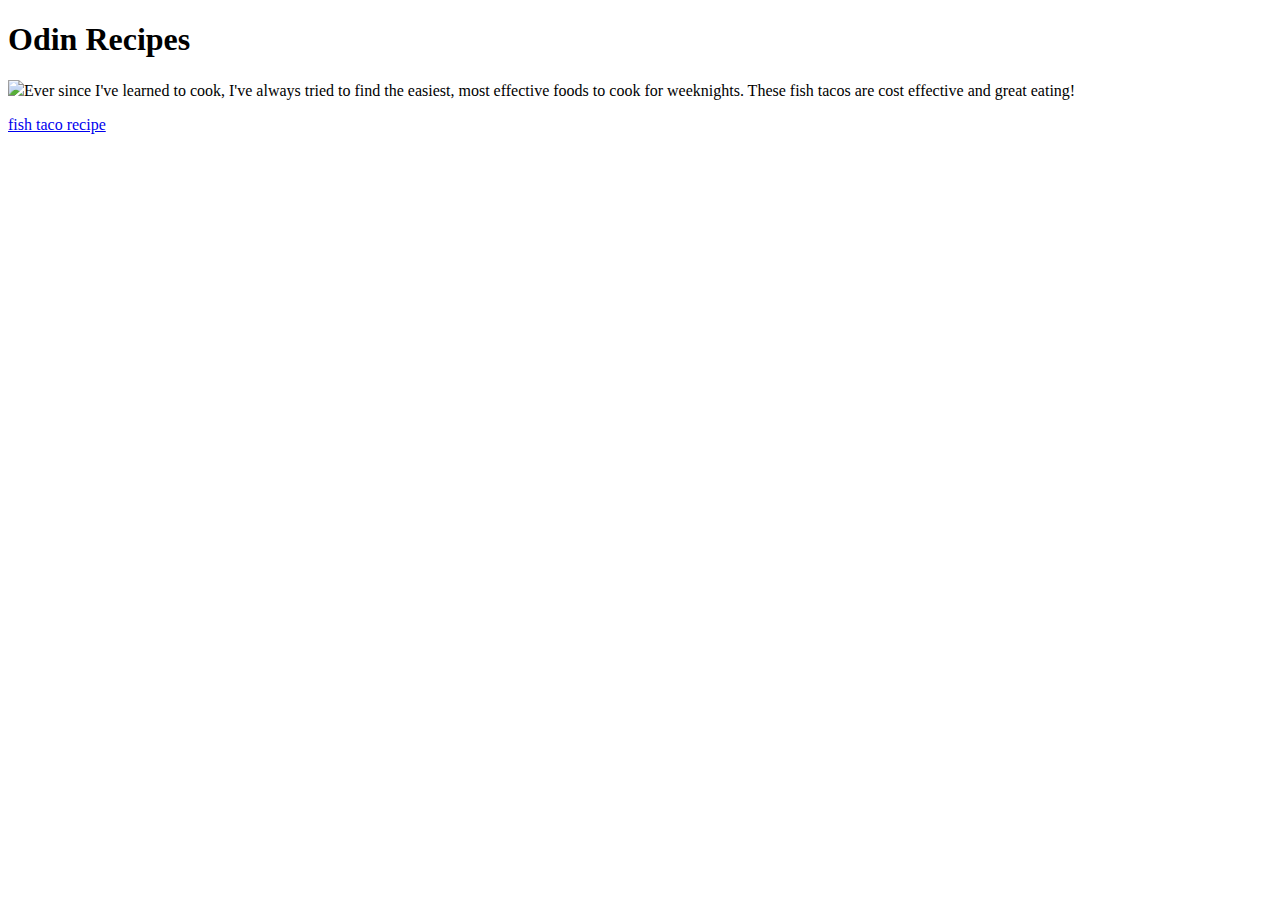
==== recipes/index.html @ d348a6e5 "fixing mess ups" ====
<!DOCTYPE html>
  <html lang="en"
    <head>
        <meta charset="UTF-8"
        <body>
            <title>Tasty Fish Tacos</title>
            
            <h1>Odin Recipes</h1>
            <img src="image.jpg/fishtaco.jpeg"
            <p>Ever since I've learned to cook, I've always tried to find the easiest, most effective foods to cook for weeknights. These fish tacos are cost effective 
                and great eating!</p>
                <a href="recipes/fish-tacos.html">fish taco recipe</a>
         </body>
    </head>
</html>
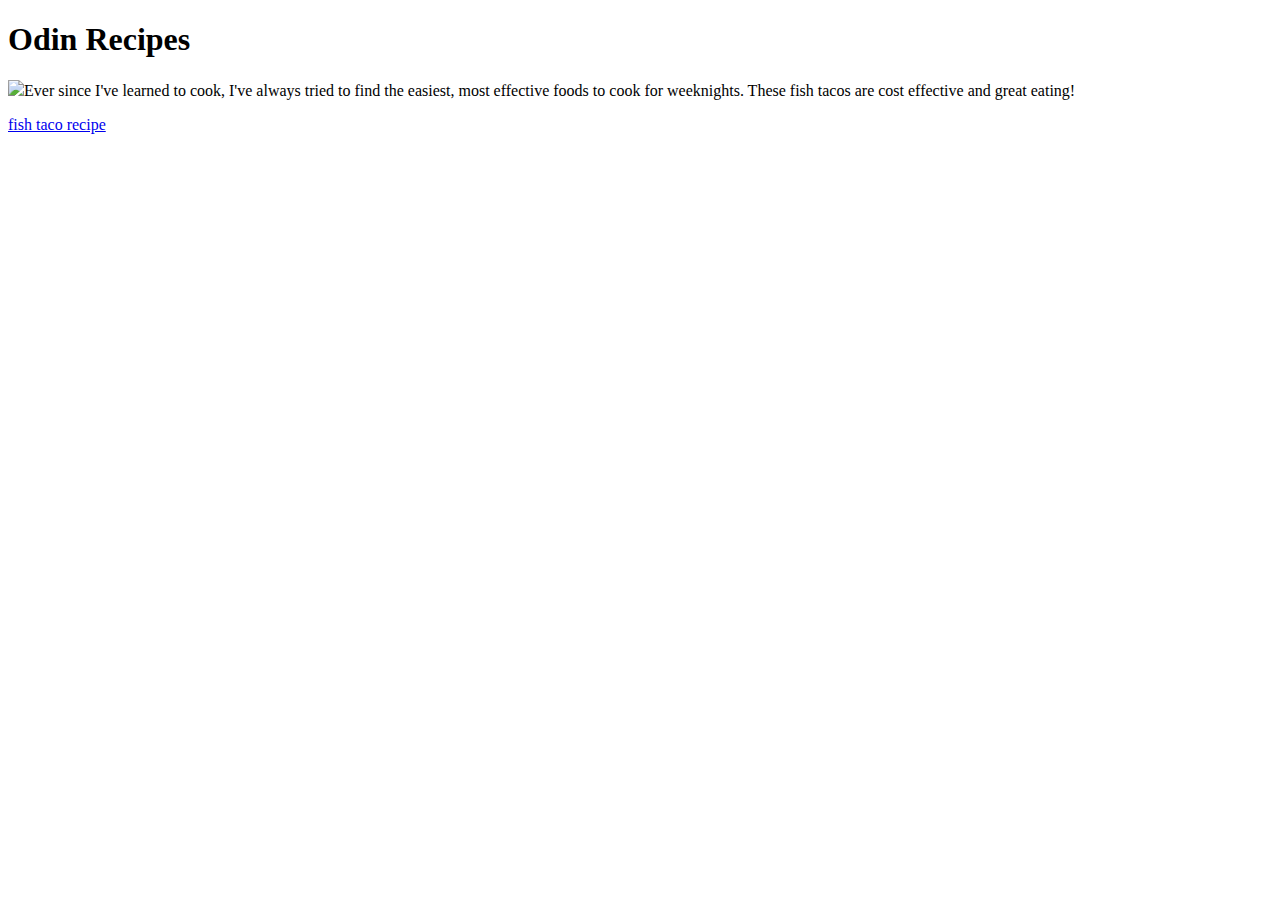
==== commit 1c5391eb: "push to fix modded file attempt 1" ====
--- a/recipes/index.html
+++ b/recipes/index.html
@@ -9,7 +9,7 @@
             <img src="image.jpg/fishtaco.jpeg"
             <p>Ever since I've learned to cook, I've always tried to find the easiest, most effective foods to cook for weeknights. These fish tacos are cost effective 
                 and great eating!</p>
-                <a href="recipes/fish-tacos.html">fish taco recipe</a>
+                <a href="../fish-tacos.html">fish taco recipe</a>
          </body>
     </head>
 </html>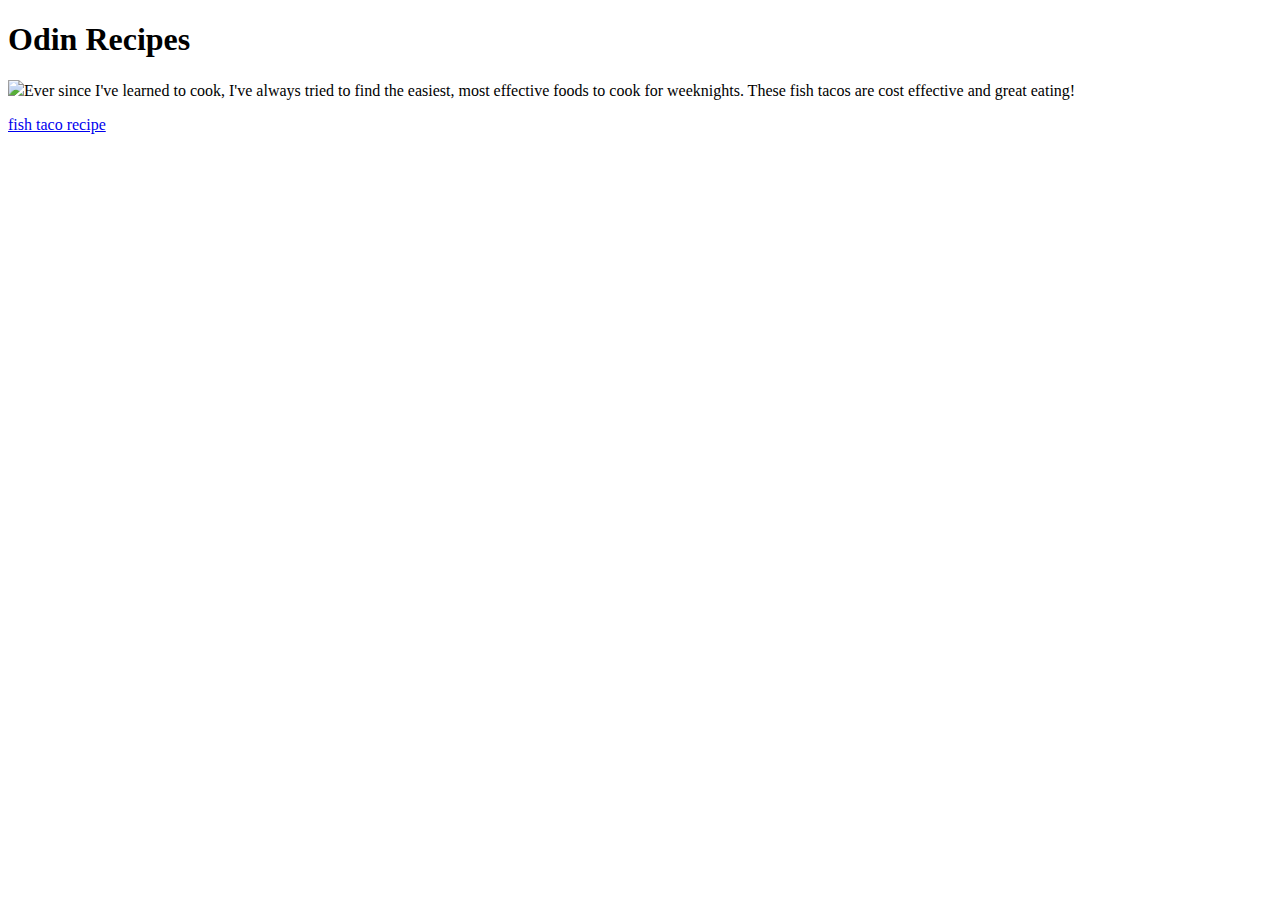
==== commit 1a25b357: "fixed link to fish-tacos page" ====
--- a/recipes/index.html
+++ b/recipes/index.html
@@ -9,7 +9,7 @@
             <img src="image.jpg/fishtaco.jpeg"
             <p>Ever since I've learned to cook, I've always tried to find the easiest, most effective foods to cook for weeknights. These fish tacos are cost effective 
                 and great eating!</p>
-                <a href="../fish-tacos.html">fish taco recipe</a>
+                <a href="fish-tacos.html">fish taco recipe</a>
          </body>
     </head>
 </html>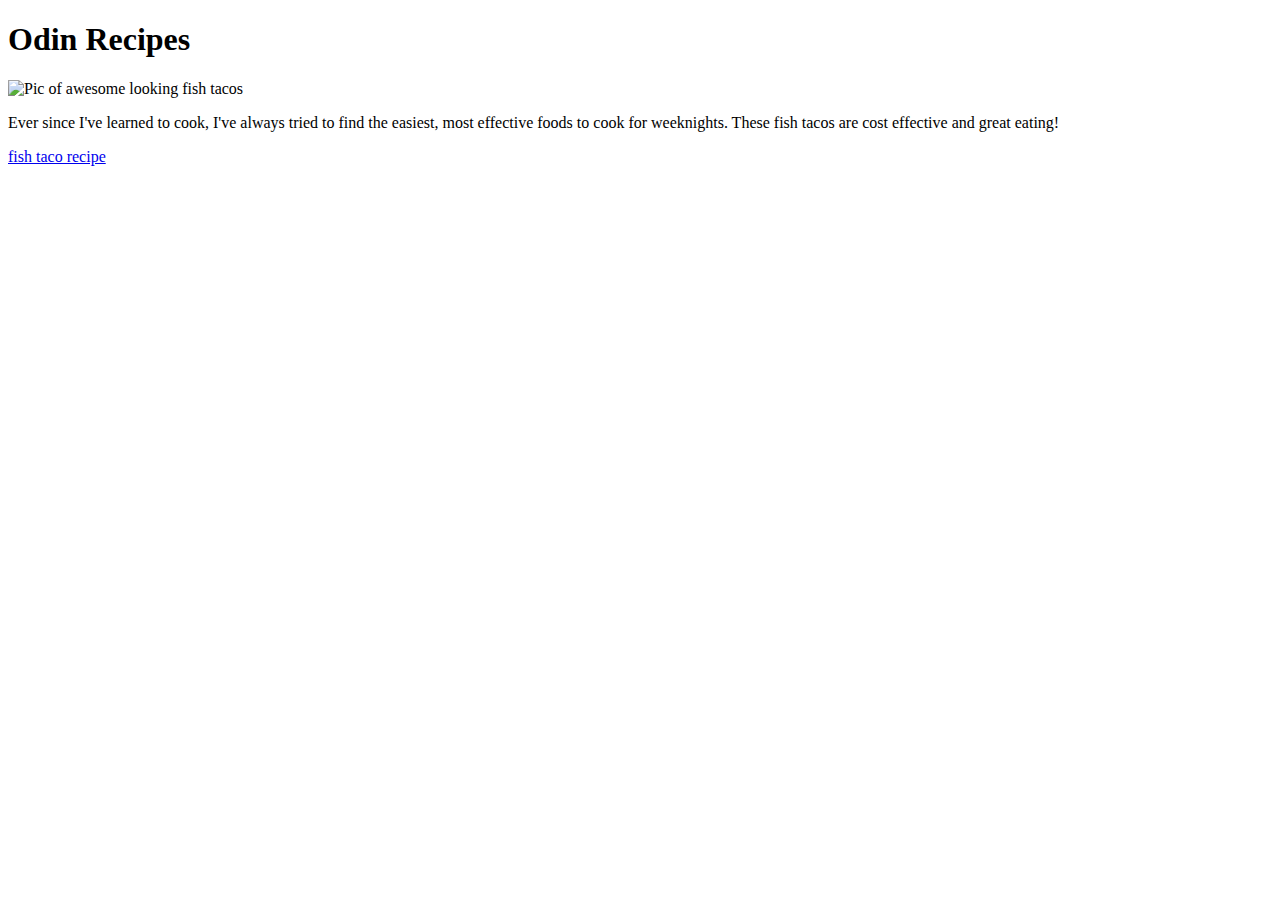
==== commit 4a94bf87: "added alt for picture" ====
--- a/recipes/index.html
+++ b/recipes/index.html
@@ -7,6 +7,8 @@
             
             <h1>Odin Recipes</h1>
             <img src="image.jpg/fishtaco.jpeg"
+            alt="Pic of awesome looking fish tacos">
+          
             <p>Ever since I've learned to cook, I've always tried to find the easiest, most effective foods to cook for weeknights. These fish tacos are cost effective 
                 and great eating!</p>
                 <a href="fish-tacos.html">fish taco recipe</a>
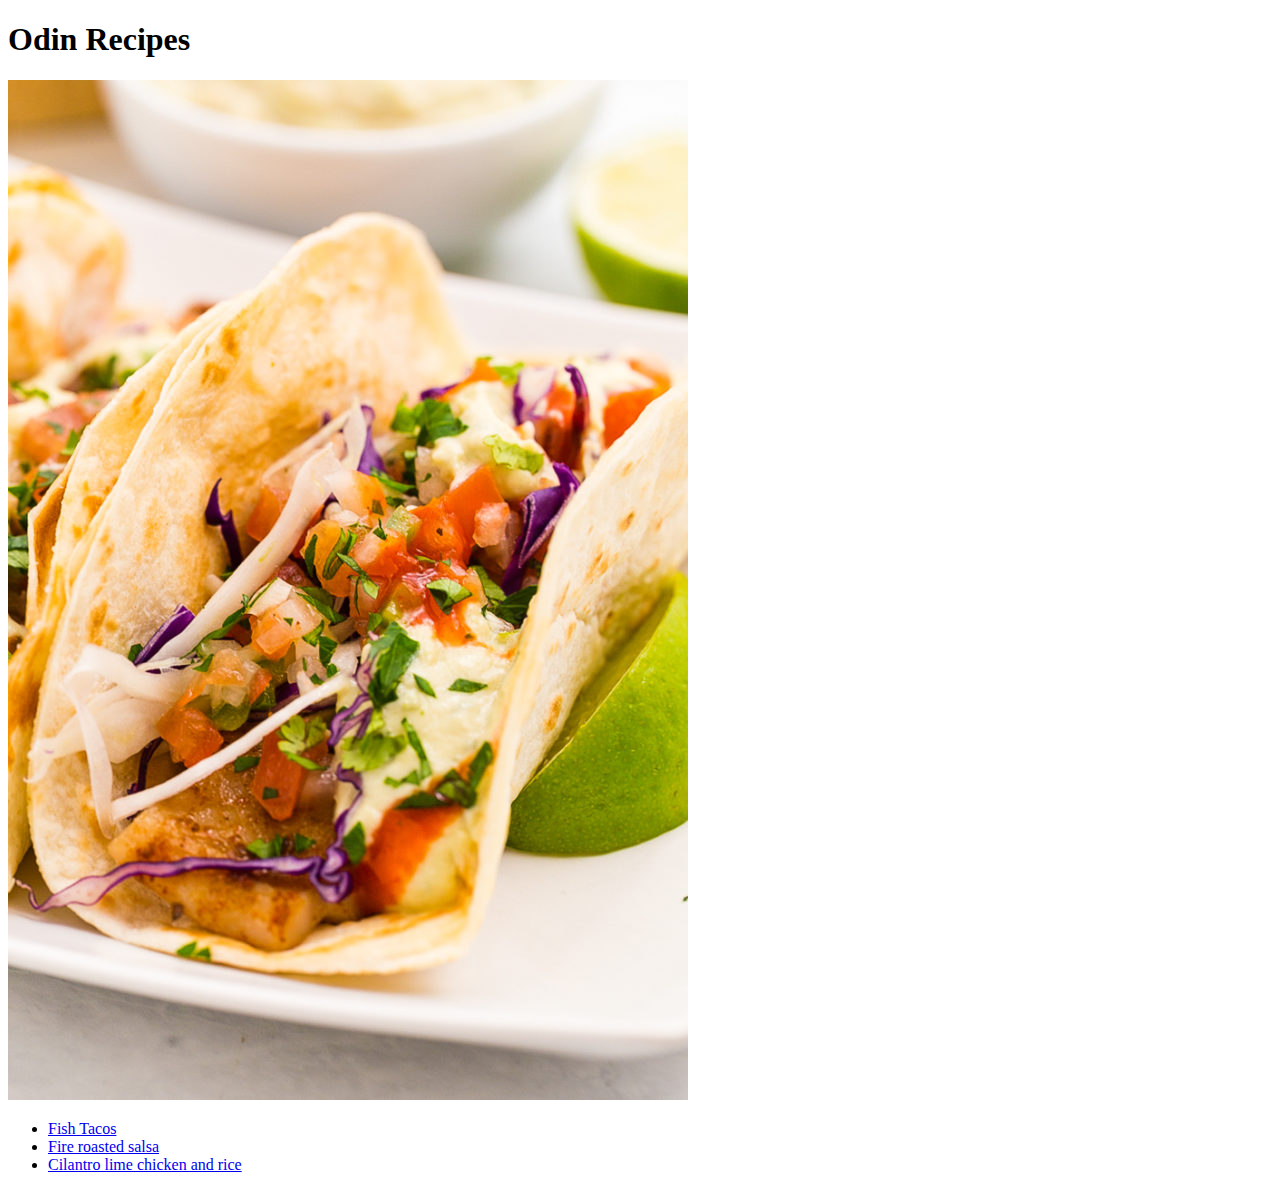
==== commit d603a309: "added image" ====
--- a/recipes/index.html
+++ b/recipes/index.html
@@ -6,12 +6,9 @@
             <title>Tasty Fish Tacos</title>
             
             <h1>Odin Recipes</h1>
-            <img src="image.jpg/fishtaco.jpeg"
-            alt="Pic of awesome looking fish tacos">
-          
-            <p>Ever since I've learned to cook, I've always tried to find the easiest, most effective foods to cook for weeknights. These fish tacos are cost effective 
-                and great eating!</p>
-                <a href="fish-tacos.html">fish taco recipe</a>
-         </body>
-    </head>
-</html>+            <img src="images.jpeg/fishtaco.jpeg">
+            <ul>
+              <li> <a href="https://www.delish.com/cooking/recipe-ideas/recipes/a53296/easy-fish-taco-recipe/">Fish Tacos</a></li>
+              <li> <a href="https://butteryourbiscuit.com/fire-roasted-salsa/">Fire roasted salsa</a></li>
+              <li> <a href="https://healthyfitnessmeals.com/cilantro-lime-chicken-and-rice-recipe/">Cilantro lime chicken and rice</a></li>
+            </ul>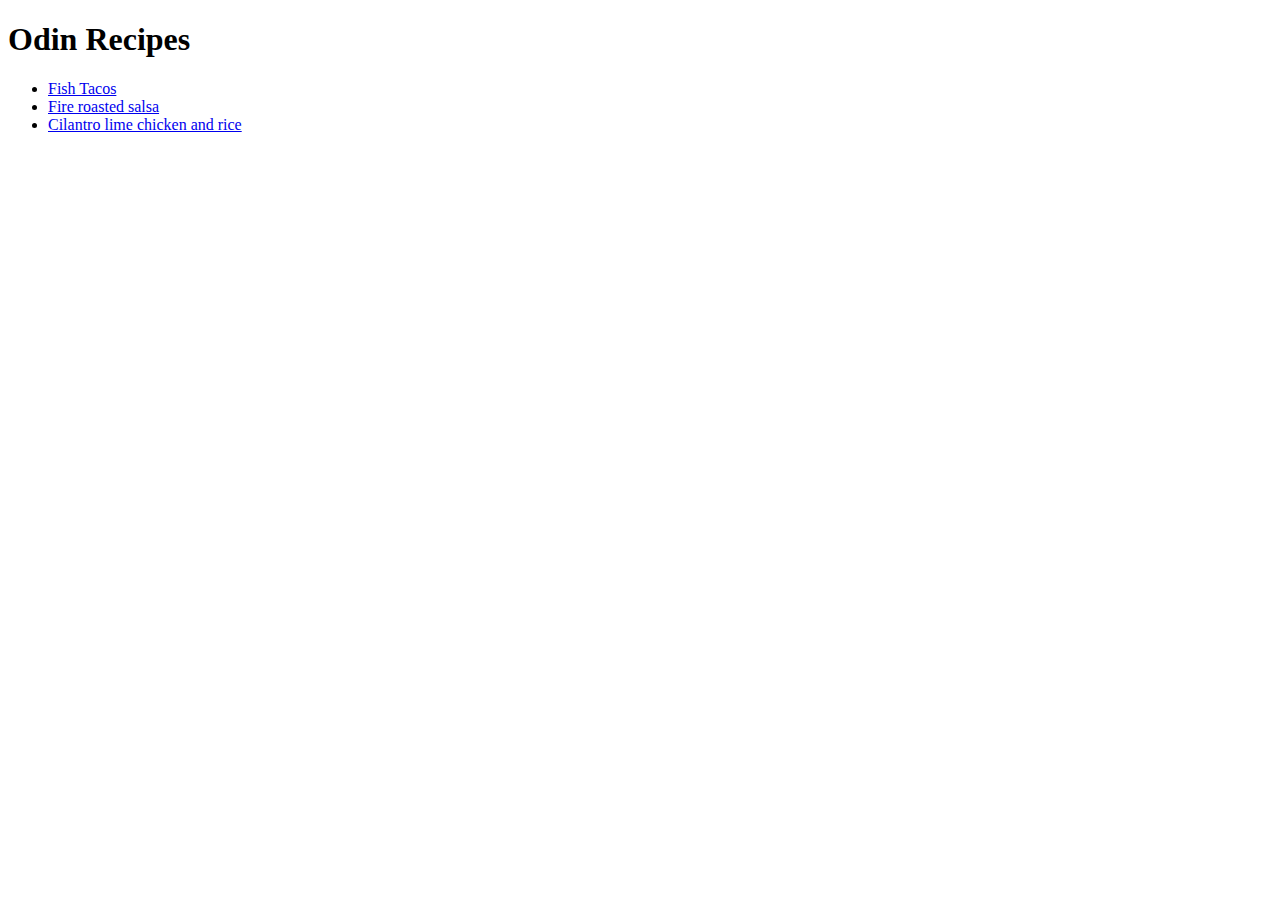
==== commit e75532a2: "figuring it out" ====
--- a/recipes/index.html
+++ b/recipes/index.html
@@ -6,9 +6,9 @@
             <title>Tasty Fish Tacos</title>
             
             <h1>Odin Recipes</h1>
-            <img src="images.jpeg/fishtaco.jpeg">
+            
             <ul>
-              <li> <a href="https://www.delish.com/cooking/recipe-ideas/recipes/a53296/easy-fish-taco-recipe/">Fish Tacos</a></li>
-              <li> <a href="https://butteryourbiscuit.com/fire-roasted-salsa/">Fire roasted salsa</a></li>
-              <li> <a href="https://healthyfitnessmeals.com/cilantro-lime-chicken-and-rice-recipe/">Cilantro lime chicken and rice</a></li>
+              <li> <a href="fish-tacos.html">Fish Tacos</a></li>
+              <li> <a href="fire-roasted-salsa.html">Fire roasted salsa</a></li>
+              <li> <a href="cilantro-lime-chicken-and-rice.html">Cilantro lime chicken and rice</a></li>
             </ul>